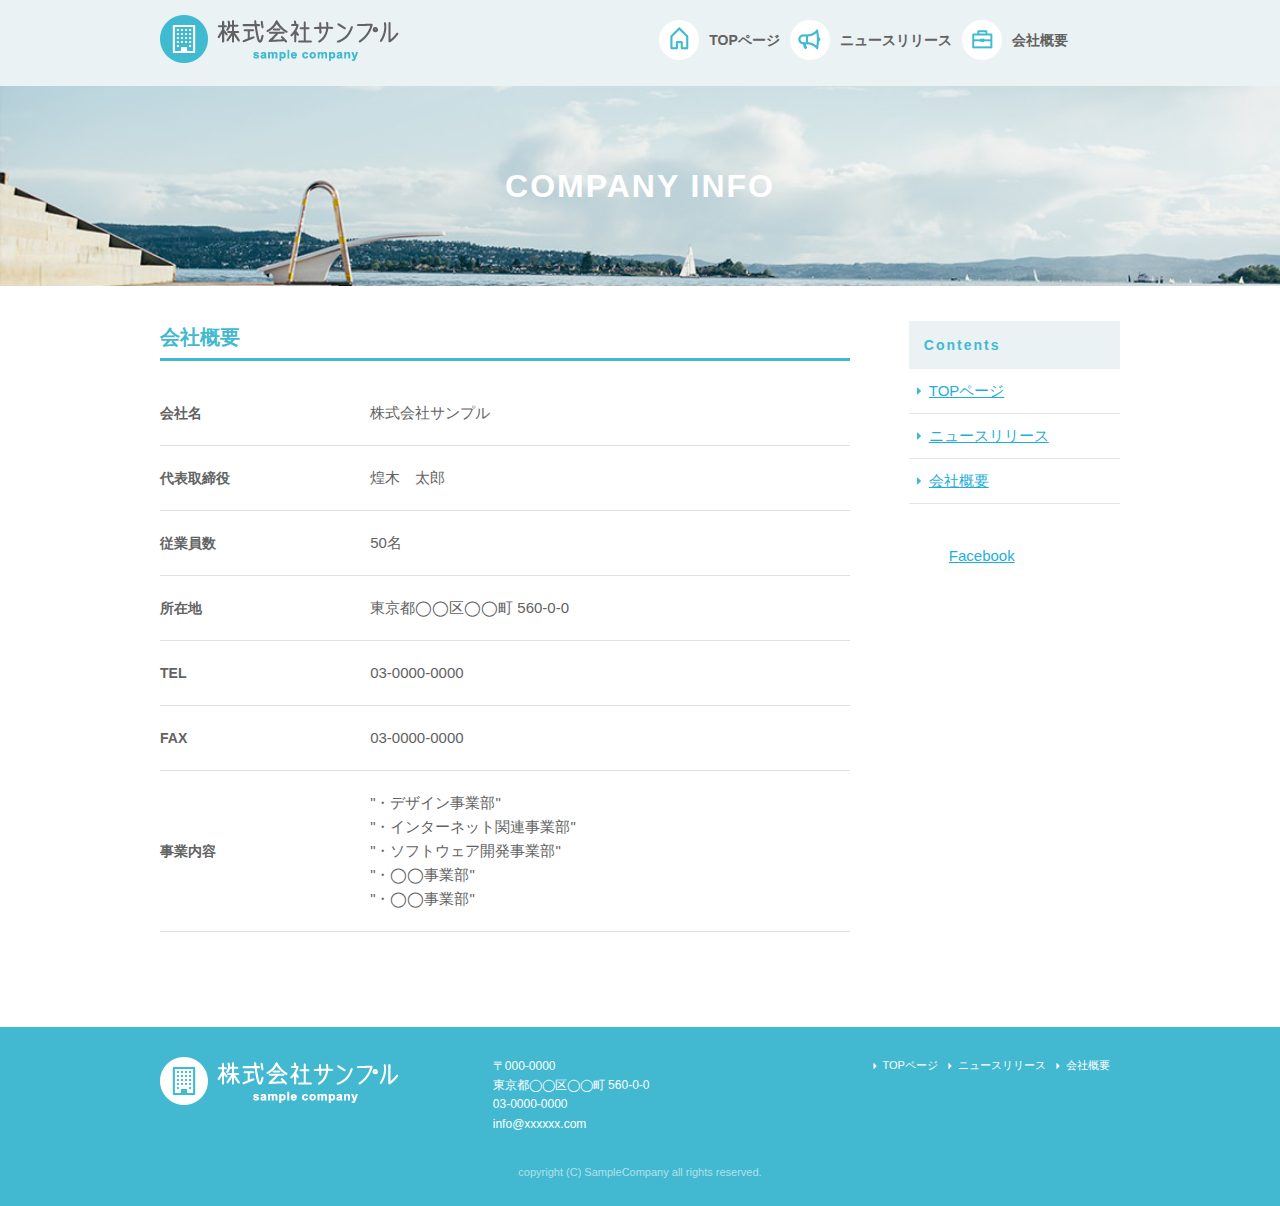
==== company.html @ 4c03ddee "first commit" ====
<!DOCTYPE html>
<html lang="en">
<head>

  <!-- Basic Page Needs
  –––––––––––––––––––––––––––––––––––––––––––––––––– -->
  <meta charset="utf-8">
  <title>株式会社サンプル</title>
  <meta name="description" content="">
  <meta name="author" content="">
  <link rel="icon" type="image/png" href="images/favicon.png">
  
  <!-- Mobile Specific Metas
  –––––––––––––––––––––––––––––––––––––––––––––––––– -->
  <meta name="viewport" content="width=device-width, initial-scale=1">
  
  <!-- CSS
  –––––––––––––––––––––––––––––––––––––––––––––––––– -->
  <link rel="stylesheet" href="css/normalize.css">
  <link rel="stylesheet" href="css/skeleton.css">
  <link rel="stylesheet" href="css/company.css">
  <!-- Favicon
  –––––––––––––––––––––––––––––––––––––––––––––––––– -->
  <link rel="icon" type="image/png" href="images/favicon.png">

</head>
<body>
  <div id="fb-root"></div>
<script>(function(d, s, id) {
  var js, fjs = d.getElementsByTagName(s)[0];
  if (d.getElementById(id)) return;
  js = d.createElement(s); js.id = id;
  js.src = "//connect.facebook.net/ja_JP/sdk.js#xfbml=1&version=v2.8";
  fjs.parentNode.insertBefore(js, fjs);
}(document, 'script', 'facebook-jssdk'));</script>
  <header>
  <div id="header_in" class="container">
    <div class="row">
      <div class="six columns logo">

        <h1><a href="index.html"><img class="u-max-full-width" src="images/top/logo.png" alt="株式会社サンプル" srcset="images/top/logo@2x.png 2x" /></a></h1>

      </div>
      <div class="six columns navi">

        <div class="sp_navi">
          <img id="sp_navi_btn" class="u-max-full-width" src="images/top/sp_navi.png" alt="sp_navi" srcset="images/top/sp_navi@2x.png 2x" />

          <ul class="sp_navi_li">
            <li><a href="index.html">TOPページ</a></li>
            <li><a href="news.html">ニュースリリース</a></li>
            <li><a href="company.html">会社概要</a></li>
          </ul>
        </div>
        <!-- sp_navi -->
        <div class="pc_navi">
          <ul class="pc_navi_li">
            <li class="navi_toppage"><a href="index.html">TOPページ</a></li>
            <li class="navi_news"><a href="news.html">ニュースリリース</a></li>
            <li class="navi_company"><a href="company.html">会社概要</a></li>
            </ul>
            </div>
      </div>
    </div>
    <!-- row -->
  </div>
  </header>
  <div id="cover_area">
  <div class="container">
    <div class="twelve columns">
      <h2>COMPANY INFO</h2>
    </div>
  </div>
</div>

<div id="news_area">

  <div class="container">
    <div class="row">

      <div id="main" class="nine columns">

        <div class="news_title">会社概要</div>
        <table class=u-full-width>
          <tbody>
            <tr>
              <th>会社名</th>
               <td>株式会社サンプル</td>
            </tr>
            <tr>
              <th>代表取締役</th>
               <td>煌木　太郎</td>
            </tr>
            <tr>
              <th>従業員数</th>
               <td>50名</td>
            </tr>
            <tr>
              <th>所在地</th>
               <td>東京都◯◯区◯◯町 560-0-0</td>
            </tr>
            <tr>
              <th>TEL</th>
               <td>03-0000-0000</td>
            </tr>
            <tr>
              <th>FAX</th>
               <td>03-0000-0000</td>
            </tr>
            <tr>
              <th>事業内容</th>
               <td>
                 "・デザイン事業部"<br>
                 "・インターネット関連事業部"<br>
                 "・ソフトウェア開発事業部"<br>
                 "・◯◯事業部"<br>
                 "・◯◯事業部"<br>
                 </td>
            </tr>
          </tbody>
        </table>
      </div>
      <div id=sidebar class="three columns">
        <div class=pc_sidemenu>
        <h3>Contents</h3>
        <ul>
          <li>
            <a href="index.html">TOPページ</a>
          </li>
          <li>
            <a href="news.html">ニュースリリース</a>
          </li>
          <li>
            <a href="company.html">会社概要</a>
          </li>
        </ul>
        </div>
        <div class="fb_iframe_wedget" data-href="https://www.facebook.com/facebook" data-tabs="timeline" data-height=300 data-small-header="false" data-adapt-container-width="true" data-hide-cover="false" data-show-facepile="true"><blockquote cite="https://www.facebook.com/facebook" class="fb-xfbml-parse-ignore"><a href="https://www.facebook.com/facebook">Facebook</a></blockquote></div>
      </div>

    </div>
  </div>

</div>


<footer>
  <div class="container">
    <div class="row">
      <div class="four columns sp">
        <img class="u-max-full-width" src="images/top/footer_logo.png" alt="株式会社サンプル" srcset="images/top/footer_logo@2x.png 2x" />
      </div>
      <!-- columns -->
      <div class="four columns foot_address sp">
        〒000-0000<br />
        東京都◯◯区◯◯町 560-0-0<br />
        03-0000-0000<br />
        info@xxxxxx.com
      </div>
      <!-- columns -->
      <div class="four columns">
        <ul class="foot_navi">
          <li><a href="">TOPページ</a></li>
          <li><a href="">ニュースリリース</a></li>
          <li><a href="">会社概要</a></li>
        </ul>
      </div>
      <!-- columns -->
    </div>
    <!-- row -->

    <div class="row">
      <div class="twelve columns sp">
        <p class="copy">copyright (C) SampleCompany all rights reserved.</p>
      </div>
      <!-- columns -->
    </div>
    <!-- row -->
  </div>
</footer>
<!-- //footer -->

<script type="text/javascript" src="//ajax.googleapis.com/ajax/libs/jquery/1.10.2/jquery.min.js"></script>

<script>
  $(function(){
    $(document).ready(function(){

      $("#sp_navi_btn").click(function () {
        $(this).next().slideToggle();
      });

    });
  });
</script>
</body>

</html>
---- css/skeleton.css ----
/*
* Skeleton V2.0.4
* Copyright 2014, Dave Gamache
* www.getskeleton.com
* Free to use under the MIT license.
* http://www.opensource.org/licenses/mit-license.php
* 12/29/2014
*/


/* Table of contents
––––––––––––––––––––––––––––––––––––––––––––––––––
- Grid
- Base Styles
- Typography
- Links
- Buttons
- Forms
- Lists
- Code
- Tables
- Spacing
- Utilities
- Clearing
- Media Queries
*/


/* Grid
–––––––––––––––––––––––––––––––––––––––––––––––––– */
.container {
  position: relative;
  width: 100%;
  max-width: 960px;
  margin: 0 auto;
  padding: 0 20px;
  box-sizing: border-box; }
.column,
.columns {
  width: 100%;
  float: left;
  box-sizing: border-box; }

/* For devices larger than 400px */
@media (min-width: 400px) {
  .container {
    width: 85%;
    padding: 0; }
}

/* For devices larger than 550px */
@media (min-width: 550px) {
  .container {
    width: 80%; }
  .column,
  .columns {
    margin-left: 4%; }
  .column:first-child,
  .columns:first-child {
    margin-left: 0; }

  .one.column,
  .one.columns                    { width: 4.66666666667%; }
  .two.columns                    { width: 13.3333333333%; }
  .three.columns                  { width: 22%;            }
  .four.columns                   { width: 30.6666666667%; }
  .five.columns                   { width: 39.3333333333%; }
  .six.columns                    { width: 48%;            }
  .seven.columns                  { width: 56.6666666667%; }
  .eight.columns                  { width: 65.3333333333%; }
  .nine.columns                   { width: 74.0%;          }
  .ten.columns                    { width: 82.6666666667%; }
  .eleven.columns                 { width: 91.3333333333%; }
  .twelve.columns                 { width: 100%; margin-left: 0; }

  .one-third.column               { width: 30.6666666667%; }
  .two-thirds.column              { width: 65.3333333333%; }

  .one-half.column                { width: 48%; }

  /* Offsets */
  .offset-by-one.column,
  .offset-by-one.columns          { margin-left: 8.66666666667%; }
  .offset-by-two.column,
  .offset-by-two.columns          { margin-left: 17.3333333333%; }
  .offset-by-three.column,
  .offset-by-three.columns        { margin-left: 26%;            }
  .offset-by-four.column,
  .offset-by-four.columns         { margin-left: 34.6666666667%; }
  .offset-by-five.column,
  .offset-by-five.columns         { margin-left: 43.3333333333%; }
  .offset-by-six.column,
  .offset-by-six.columns          { margin-left: 52%;            }
  .offset-by-seven.column,
  .offset-by-seven.columns        { margin-left: 60.6666666667%; }
  .offset-by-eight.column,
  .offset-by-eight.columns        { margin-left: 69.3333333333%; }
  .offset-by-nine.column,
  .offset-by-nine.columns         { margin-left: 78.0%;          }
  .offset-by-ten.column,
  .offset-by-ten.columns          { margin-left: 86.6666666667%; }
  .offset-by-eleven.column,
  .offset-by-eleven.columns       { margin-left: 95.3333333333%; }

  .offset-by-one-third.column,
  .offset-by-one-third.columns    { margin-left: 34.6666666667%; }
  .offset-by-two-thirds.column,
  .offset-by-two-thirds.columns   { margin-left: 69.3333333333%; }

  .offset-by-one-half.column,
  .offset-by-one-half.columns     { margin-left: 52%; }

}


/* Base Styles
–––––––––––––––––––––––––––––––––––––––––––––––––– */
/* NOTE
html is set to 62.5% so that all the REM measurements throughout Skeleton
are based on 10px sizing. So basically 1.5rem = 15px :) */
html {
  font-size: 62.5%; }
body {
  font-size: 1.5em; /* currently ems cause chrome bug misinterpreting rems on body element */
  line-height: 1.6;
  font-weight: 400;
  font-family: "Raleway", "HelveticaNeue", "Helvetica Neue", Helvetica, Arial, sans-serif;
  color: #222; }


/* Typography
–––––––––––––––––––––––––––––––––––––––––––––––––– */
h1, h2, h3, h4, h5, h6 {
  margin-top: 0;
  margin-bottom: 2rem;
  font-weight: 300; }
h1 { font-size: 4.0rem; line-height: 1.2;  letter-spacing: -.1rem;}
h2 { font-size: 3.6rem; line-height: 1.25; letter-spacing: -.1rem; }
h3 { font-size: 3.0rem; line-height: 1.3;  letter-spacing: -.1rem; }
h4 { font-size: 2.4rem; line-height: 1.35; letter-spacing: -.08rem; }
h5 { font-size: 1.8rem; line-height: 1.5;  letter-spacing: -.05rem; }
h6 { font-size: 1.5rem; line-height: 1.6;  letter-spacing: 0; }

/* Larger than phablet */
@media (min-width: 550px) {
  h1 { font-size: 5.0rem; }
  h2 { font-size: 4.2rem; }
  h3 { font-size: 3.6rem; }
  h4 { font-size: 3.0rem; }
  h5 { font-size: 2.4rem; }
  h6 { font-size: 1.5rem; }
}

p {
  margin-top: 0; }


/* Links
–––––––––––––––––––––––––––––––––––––––––––––––––– */
a {
  color: #1EAEDB; }
a:hover {
  color: #0FA0CE; }


/* Buttons
–––––––––––––––––––––––––––––––––––––––––––––––––– */
.button,
button,
input[type="submit"],
input[type="reset"],
input[type="button"] {
  display: inline-block;
  height: 38px;
  padding: 0 30px;
  color: #555;
  text-align: center;
  font-size: 11px;
  font-weight: 600;
  line-height: 38px;
  letter-spacing: .1rem;
  text-transform: uppercase;
  text-decoration: none;
  white-space: nowrap;
  background-color: transparent;
  border-radius: 4px;
  border: 1px solid #bbb;
  cursor: pointer;
  box-sizing: border-box; }
.button:hover,
button:hover,
input[type="submit"]:hover,
input[type="reset"]:hover,
input[type="button"]:hover,
.button:focus,
button:focus,
input[type="submit"]:focus,
input[type="reset"]:focus,
input[type="button"]:focus {
  color: #333;
  border-color: #888;
  outline: 0; }
.button.button-primary,
button.button-primary,
input[type="submit"].button-primary,
input[type="reset"].button-primary,
input[type="button"].button-primary {
  color: #FFF;
  background-color: #33C3F0;
  border-color: #33C3F0; }
.button.button-primary:hover,
button.button-primary:hover,
input[type="submit"].button-primary:hover,
input[type="reset"].button-primary:hover,
input[type="button"].button-primary:hover,
.button.button-primary:focus,
button.button-primary:focus,
input[type="submit"].button-primary:focus,
input[type="reset"].button-primary:focus,
input[type="button"].button-primary:focus {
  color: #FFF;
  background-color: #1EAEDB;
  border-color: #1EAEDB; }


/* Forms
–––––––––––––––––––––––––––––––––––––––––––––––––– */
input[type="email"],
input[type="number"],
input[type="search"],
input[type="text"],
input[type="tel"],
input[type="url"],
input[type="password"],
textarea,
select {
  height: 38px;
  padding: 6px 10px; /* The 6px vertically centers text on FF, ignored by Webkit */
  background-color: #fff;
  border: 1px solid #D1D1D1;
  border-radius: 4px;
  box-shadow: none;
  box-sizing: border-box; }
/* Removes awkward default styles on some inputs for iOS */
input[type="email"],
input[type="number"],
input[type="search"],
input[type="text"],
input[type="tel"],
input[type="url"],
input[type="password"],
textarea {
  -webkit-appearance: none;
     -moz-appearance: none;
          appearance: none; }
textarea {
  min-height: 65px;
  padding-top: 6px;
  padding-bottom: 6px; }
input[type="email"]:focus,
input[type="number"]:focus,
input[type="search"]:focus,
input[type="text"]:focus,
input[type="tel"]:focus,
input[type="url"]:focus,
input[type="password"]:focus,
textarea:focus,
select:focus {
  border: 1px solid #33C3F0;
  outline: 0; }
label,
legend {
  display: block;
  margin-bottom: .5rem;
  font-weight: 600; }
fieldset {
  padding: 0;
  border-width: 0; }
input[type="checkbox"],
input[type="radio"] {
  display: inline; }
label > .label-body {
  display: inline-block;
  margin-left: .5rem;
  font-weight: normal; }


/* Lists
–––––––––––––––––––––––––––––––––––––––––––––––––– */
ul {
  list-style: circle inside; }
ol {
  list-style: decimal inside; }
ol, ul {
  padding-left: 0;
  margin-top: 0; }
ul ul,
ul ol,
ol ol,
ol ul {
  margin: 1.5rem 0 1.5rem 3rem;
  font-size: 90%; }
li {
  margin-bottom: 1rem; }


/* Code
–––––––––––––––––––––––––––––––––––––––––––––––––– */
code {
  padding: .2rem .5rem;
  margin: 0 .2rem;
  font-size: 90%;
  white-space: nowrap;
  background: #F1F1F1;
  border: 1px solid #E1E1E1;
  border-radius: 4px; }
pre > code {
  display: block;
  padding: 1rem 1.5rem;
  white-space: pre; }


/* Tables
–––––––––––––––––––––––––––––––––––––––––––––––––– */
th,
td {
  padding: 12px 15px;
  text-align: left;
  border-bottom: 1px solid #E1E1E1; }
th:first-child,
td:first-child {
  padding-left: 0; }
th:last-child,
td:last-child {
  padding-right: 0; }


/* Spacing
–––––––––––––––––––––––––––––––––––––––––––––––––– */
button,
.button {
  margin-bottom: 1rem; }
input,
textarea,
select,
fieldset {
  margin-bottom: 1.5rem; }
pre,
blockquote,
dl,
figure,
table,
p,
ul,
ol,
form {
  margin-bottom: 2.5rem; }


/* Utilities
–––––––––––––––––––––––––––––––––––––––––––––––––– */
.u-full-width {
  width: 100%;
  box-sizing: border-box; }
.u-max-full-width {
  max-width: 100%;
  box-sizing: border-box; }
.u-pull-right {
  float: right; }
.u-pull-left {
  float: left; }


/* Misc
–––––––––––––––––––––––––––––––––––––––––––––––––– */
hr {
  margin-top: 3rem;
  margin-bottom: 3.5rem;
  border-width: 0;
  border-top: 1px solid #E1E1E1; }


/* Clearing
–––––––––––––––––––––––––––––––––––––––––––––––––– */

/* Self Clearing Goodness */
.container:after,
.row:after,
.u-cf {
  content: "";
  display: table;
  clear: both; }


/* Media Queries
–––––––––––––––––––––––––––––––––––––––––––––––––– */
/*
Note: The best way to structure the use of media queries is to create the queries
near the relevant code. For example, if you wanted to change the styles for buttons
on small devices, paste the mobile query code up in the buttons section and style it
there.
*/


/* Larger than mobile */
@media (min-width: 400px) {}

/* Larger than phablet (also point when grid becomes active) */
@media (min-width: 550px) {}

/* Larger than tablet */
@media (min-width: 750px) {}

/* Larger than desktop */
@media (min-width: 1000px) {}

/* Larger than Desktop HD */
@media (min-width: 1200px) {}
---- css/company.css ----
html {
  font-size: 62.5%; }

header {
  background: #eaf2f4; }
  header #header_in {
    padding-top: 10px;
    padding-bottom: 4px; }
  @media (max-width: 550px) {
    header .logo {
      width: 190px; }
    header .navi {
      width: 40px;
      float: right; } }
  header .sp_navi_li {
    width: 180px;
    position: absolute;
    top: 50px;
    right: 2%;
    border: 1px solid #eee;
    background: white;
    margin: 0;
    padding: 0;
    display: none;
    z-index: 100; }
    header .sp_navi_li li {
      list-style: none;
      margin: 0;
      padding: 0; }
      header .sp_navi_li li a {
        display: block;
        padding: 10px 8px;
        border-bottom: 1px solid #eee;
        font-size: 14px;
        text-decoration: none; }
  @media (min-width: 550px) {
    header .sp_navi {
      display: none; }
    header #header_in {
      padding: 15px 0 10px 0; }
    header .pc_navi_li {
      margin: 0;
      padding: 0; }
      header .pc_navi_li li {
        list-style: none;
        margin: 5px 0 0 0;
        padding: 0; }
        header .pc_navi_li li a {
          color: #626262;
          text-decoration: none;
          font-weight: bold;
          font-size: 14px;
          font-size: 1.4rem;
          float: left;
          padding-right: 10px; }
        header .pc_navi_li li a:hover {
          color: #42b9d0; }
      header .pc_navi_li li.navi_toppage a {
        background-repeat: no-repeat;
        display: inline-block;
        line-height: 40px;
        padding-left: 50px;
        background-image: url("../images/top/navi_top.png");
        background-size: 40px 40px; } }
    @media screen and (min-width: 550px) and (-webkit-min-device-pixel-ratio: 2), (min-width: 550px) and (min-resolution: 2dppx) {
      header .pc_navi_li li.navi_toppage a {
        background-image: url("../images/top/navi_top@2x.png"); } }
  @media (min-width: 550px) {
      header .pc_navi_li li.navi_news a {
        background-repeat: no-repeat;
        display: inline-block;
        line-height: 40px;
        padding-left: 50px;
        background-image: url("../images/top/navi_news.png");
        background-size: 40px 40px; } }
    @media screen and (min-width: 550px) and (-webkit-min-device-pixel-ratio: 2), (min-width: 550px) and (min-resolution: 2dppx) {
      header .pc_navi_li li.navi_news a {
        background-image: url("../images/top/navi_news@2x.png"); } }
  @media (min-width: 550px) {
      header .pc_navi_li li.navi_company a {
        background-repeat: no-repeat;
        display: inline-block;
        line-height: 40px;
        padding-left: 50px;
        background-image: url("../images/top/navi_company.png");
        background-size: 40px 40px; } }
    @media screen and (min-width: 550px) and (-webkit-min-device-pixel-ratio: 2), (min-width: 550px) and (min-resolution: 2dppx) {
      header .pc_navi_li li.navi_company a {
        background-image: url("../images/top/navi_company@2x.png"); } }

  @media (max-width: 550px) {
    header .pc_navi {
      display: none; } }

#cover_area {
  text-align: center;
  padding: 40px 0;
  background-image: url("../images/news/sub_cover.jpg");
  background-size: cover; }
  @media screen and (-webkit-min-device-pixel-ratio: 2), (min-resolution: 2dppx) {
    #cover_area {
      background-image: url("../images/news/sub_cover@2x.jpg"); } }
  #cover_area h2 {
    color: white;
    font-size: 16px;
    font-size: 1.6rem;
    font-weight: bold;
    margin: 0;
    letter-spacing: 0.2rem; }
  @media (min-width: 550px) {
    #cover_area {
      text-align: center;
      padding: 80px 0; }
      #cover_area img {
        margin-top: 180px;
        margin-left: 70px; }
      #cover_area h2 {
        color: white;
        font-size: 32px;
        font-size: 3.2rem;
        font-weight: bold;
        margin: 0;
        letter-spacing: 0.2rem; } }

#news_area {
  padding-top: 20px; }

@media (min-width: 550px) {
  #news_area {
    padding-top: 35px;
    padding-bottom: 70px; }
    #news_area .container {
      width: 80%; }
    #news_area #main {
      padding-right: 20px; } }
.news_title {
  border-bottom: 3px solid #42b9d0;
  color: #42b9d0;
  font-size: 15px;
  font-size: 1.5rem;
  font-weight: bold;
  padding-bottom: 15px;
  margin-bottom: 20px; }

@media (min-width: 550px) {
  .news_title {
    font-size: 20px;
    font-size: 2rem;
    padding-bottom: 20px; } }
@media (min-width: 550px) {
  .news_title {
    list-style: none;
    padding-bottom: 5px; } }
#news_area #main .u-full-width th {
  padding: 20px 20px 20px 0;
  color: #626262;
  font-size: 14px;
  font-size: 1.4rem; }

#news_area #main .u-full-width td {
  padding: 20px 0;
  color: #626262; }

#news_area #sidebar {
  padding-bottom: 20px; }
  #news_area #sidebar .columns {
    width: 100%;
    float: left;
    box-sizing: border-box; }
  #news_area #sidebar h3 {
    color: #42b9d0;
    font-size: 1.4rem;
    letter-spacing: 0.2rem;
    font-weight: bold;
    background-color: #eaf2f4;
    padding: 15px;
    margin-bottom: 0; }

@media (min-width: 550px) {
  .three .columns {
    width: 22%;
    margin-left: 4%; }

  #news_area h3 {
    font-size: 3.6rem; } }
#news_area #sidebar .pc_sidemenu li {
  list-style: none;
  display: block;
  border-bottom: 1px solid #e5e5e5;
  background-repeat: no-repeat;
  background-position: 8px center;
  margin-bottom: 0;
  padding: 10px 10px 10px 20px;
  background-image: url(../images/news/side_arrow.png);
  background-size: 4px 8px; }

#news_area #sidebar .fb_iframe_wedget {
  display: inline-block;
  position: relative; }

h1 {
  margin: 0;
  padding: 0; }

footer {
  background-color: #42b9d0;
  color: #fff;
  padding-top: 20px; }
  @media (max-width: 550px) {
    footer .container {
      margin: 0;
      padding: 0; }
    footer .sp {
      padding: 0 6%;
      margin: 0 auto; }
    footer .foot_navi {
      margin-top: 20px; }
      footer .foot_navi li {
        list-style: none;
        margin-bottom: 1px; }
        footer .foot_navi li a {
          color: #42b9d0;
          background-color: #eaf2f4;
          display: block;
          text-align: center;
          font-weight: bold;
          text-decoration: none;
          font-size: 16px;
          font-size: 1.6rem;
          padding: 16px 0; } }
  footer .foot_address {
    font-size: 16px;
    font-size: 1.6rem;
    padding-top: 10px; }
  footer .copy {
    text-align: center;
    font-size: 11px;
    font-size: 1.1rem;
    color: #b2e1ea; }
  @media (min-width: 550px) {
    footer {
      padding-top: 30px; }
      footer .foot_address {
        padding: 0px;
        font-size: 12px;
        font-size: 1.2rem; }
      footer .foot_navi {
        float: right; }
        footer .foot_navi li {
          list-style: none;
          background-repeat: no-repeat;
          background-position: left center;
          display: inline-block;
          float: left;
          margin-right: 10px;
          font-size: 11px;
          font-size: 1.1rem;
          background-image: url("../images/top/foot_arroehead.png");
          background-size: 4px 6px; } }
      @media screen and (min-width: 550px) and (-webkit-min-device-pixel-ratio: 2), (min-width: 550px) and (min-resolution: 2dppx) {
        footer .foot_navi li {
          background-image: url("../images/top/foot_arroehead@2x.png"); } }
  @media (min-width: 550px) {
        footer .foot_navi a {
          color: white;
          padding-left: 10px;
          text-decoration: none; }
        footer .foot_navi a:hover {
          color: #eaf2f4; }
      footer .copy {
        margin-top: 30px; } }

/*# sourceMappingURL=company.css.map */
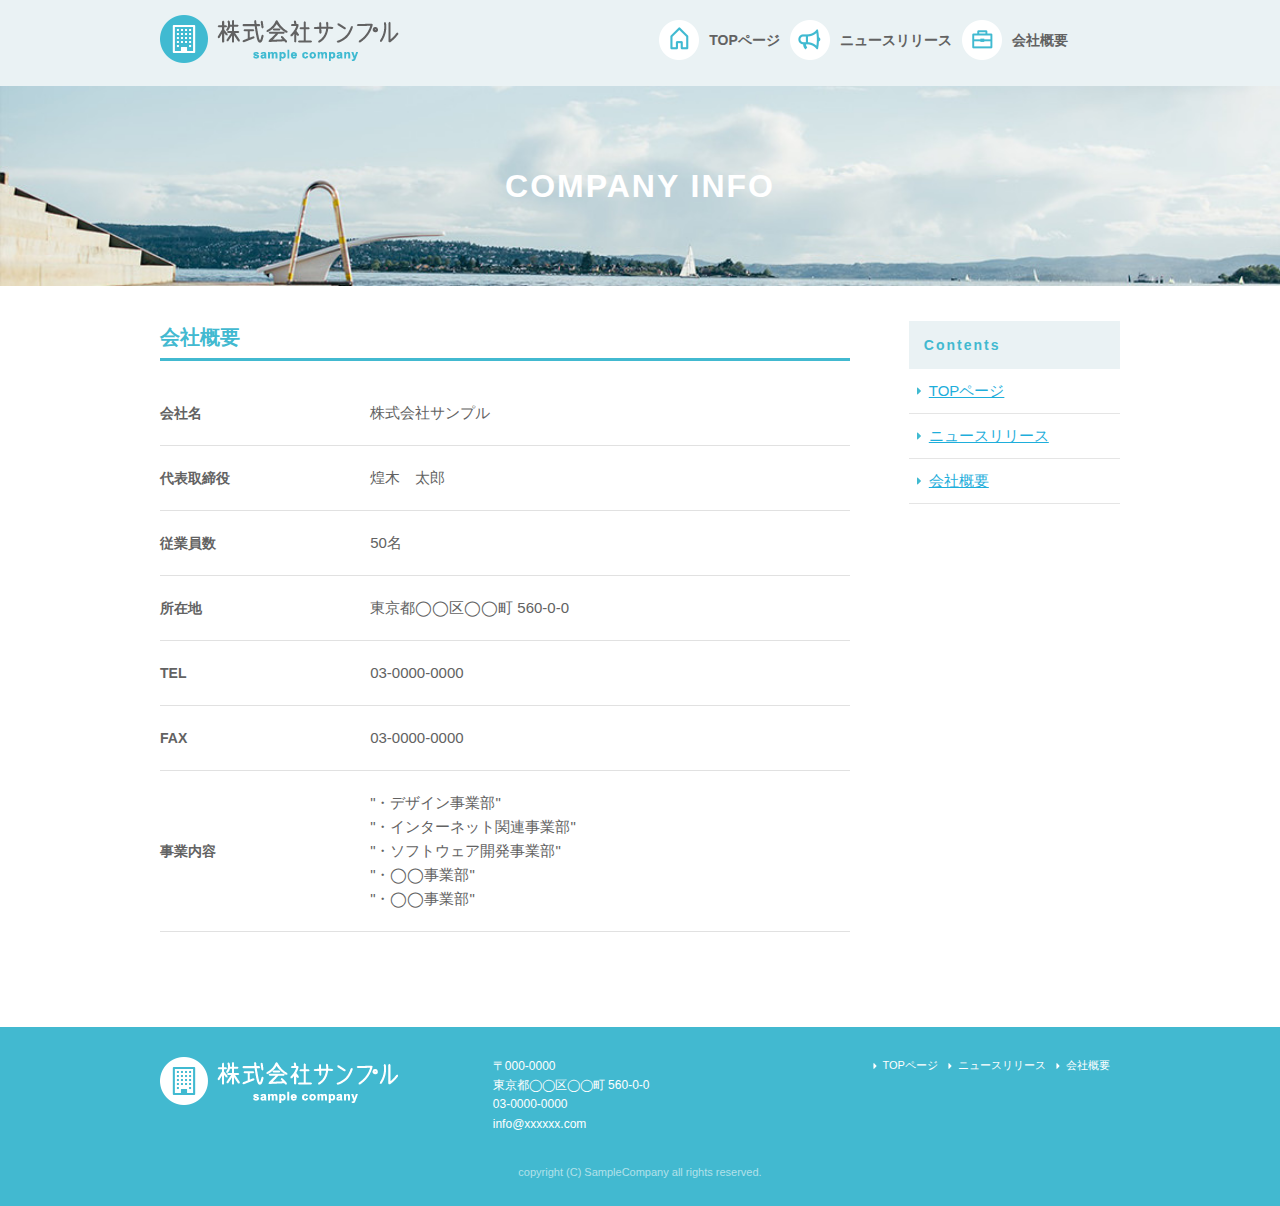
==== commit 3579968c: "fix fb" ====
--- a/company.html
+++ b/company.html
@@ -135,7 +135,7 @@
           </li>
         </ul>
         </div>
-        <div class="fb_iframe_wedget" data-href="https://www.facebook.com/facebook" data-tabs="timeline" data-height=300 data-small-header="false" data-adapt-container-width="true" data-hide-cover="false" data-show-facepile="true"><blockquote cite="https://www.facebook.com/facebook" class="fb-xfbml-parse-ignore"><a href="https://www.facebook.com/facebook">Facebook</a></blockquote></div>
+        <div class="fb-page fb_iframe_widget" data-href="https://www.facebook.com/facebook" data-tabs="timeline" data-height="300" data-small-header="false" data-adapt-container-width="true" data-hide-cover="false" data-show-facepile="false" fb-xfbml-state="rendered" fb-iframe-plugin-query="adapt_container_width=true&amp;app_id=&amp;container_width=170&amp;height=300&amp;hide_cover=false&amp;href=https%3A%2F%2Fwww.facebook.com%2Ffacebook&amp;locale=ja_JP&amp;sdk=joey&amp;show_facepile=false&amp;small_header=false&amp;tabs=timeline"><span style="vertical-align: bottom; width: 180px; height: 300px;"><iframe name="f17fc0afaeb1494" width="1000px" height="300px" frameborder="0" allowtransparency="true" allowfullscreen="true" scrolling="no" title="fb:page Facebook Social Plugin" src="https://www.facebook.com/v2.6/plugins/page.php?adapt_container_width=true&amp;app_id=&amp;channel=http%3A%2F%2Fstaticxx.facebook.com%2Fconnect%2Fxd_arbiter%2Fr%2FSh-3BhStODe.js%3Fversion%3D42%23cb%3Df1b51423f52f198%26domain%3Ddemo.techacademy.jp%26origin%3Dhttp%253A%252F%252Fdemo.techacademy.jp%252Ffdcfb46deff7f%26relation%3Dparent.parent&amp;container_width=170&amp;height=300&amp;hide_cover=false&amp;href=https%3A%2F%2Fwww.facebook.com%2Ffacebook&amp;locale=ja_JP&amp;sdk=joey&amp;show_facepile=false&amp;small_header=false&amp;tabs=timeline" style="border: none; visibility: visible; width: 180px; height: 300px;" class=""></iframe></span></div>
       </div>
 
     </div>
